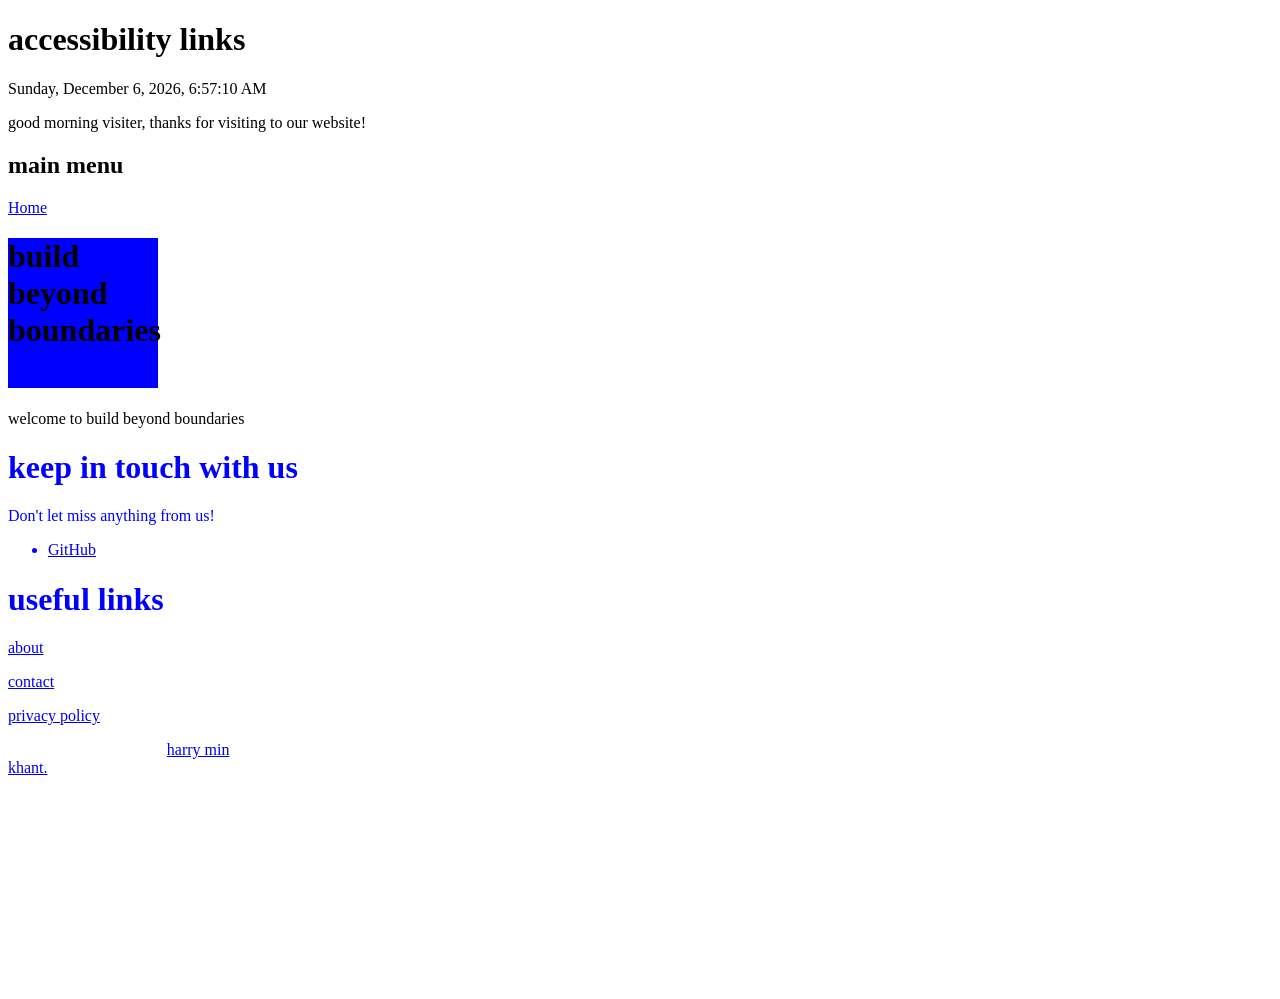
==== index.html @ 02141f34 "changed to html for site" ====
<!doctype html>
<html>
<head>
<meta charset="UTF-8">
<meta name="author" content="harry min khant">
<meta name="keywords" content="harry, min, khant, blind, social, visually impaired, computer, pc, mobile, android">
<link href="/css/style.css" rel="stylesheet" type="text/css">
<script src="scripts/functions.js"></script>
<script src="scripts/all.js"></script>
<script src="scripts/nav.js"></script>
<script src="scripts/footer.js"></script>
<script>sett("");</script>
</head>
<body>
<script>navstart();</script>
<div class="container">
<h1 id="mainc">build beyond boundaries</h1>
<p>welcome to build beyond boundaries</p>
</div>

<script>addfooter();</script>
</body>
</html>
---- css/style.css ----
.skip-link {
  position: absolute;
  left: -9999px;
  top: auto;
  width: 1px;
  height: 1px;
  overflow: hidden;
  z-index: -1;
}

.skip-link:focus {
  position: static;
  width: auto;
  height: auto;
  overflow: visible;
  z-index: 1;
}

body {
  background-color: #fff; /* white */
}
#mainc
{
background-color: blue;
  width: 150px;
  height: 150px;
}
footer
{
color: white;
  width: 250px;
  height: 250px;
}
.beforefooter
{
color: blue;
}
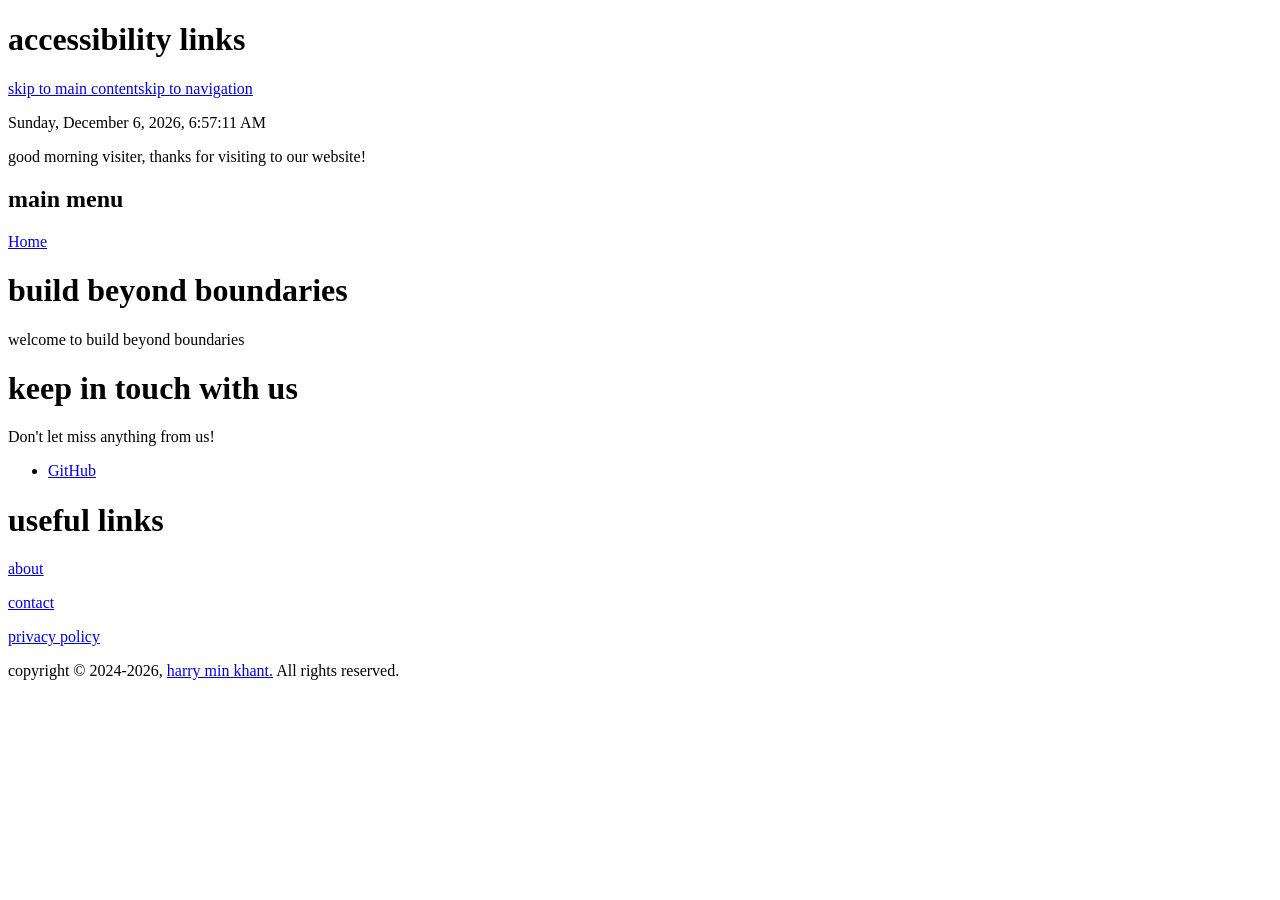
==== commit 92ec025c: "fixed root dir" ====
--- a/index.html
+++ b/index.html
@@ -4,7 +4,7 @@
 <meta charset="UTF-8">
 <meta name="author" content="harry min khant">
 <meta name="keywords" content="harry, min, khant, blind, social, visually impaired, computer, pc, mobile, android">
-<link href="/css/style.css" rel="stylesheet" type="text/css">
+<link href="/bbb/css/style.css" rel="stylesheet" type="text/css">
 <script src="scripts/functions.js"></script>
 <script src="scripts/all.js"></script>
 <script src="scripts/nav.js"></script>
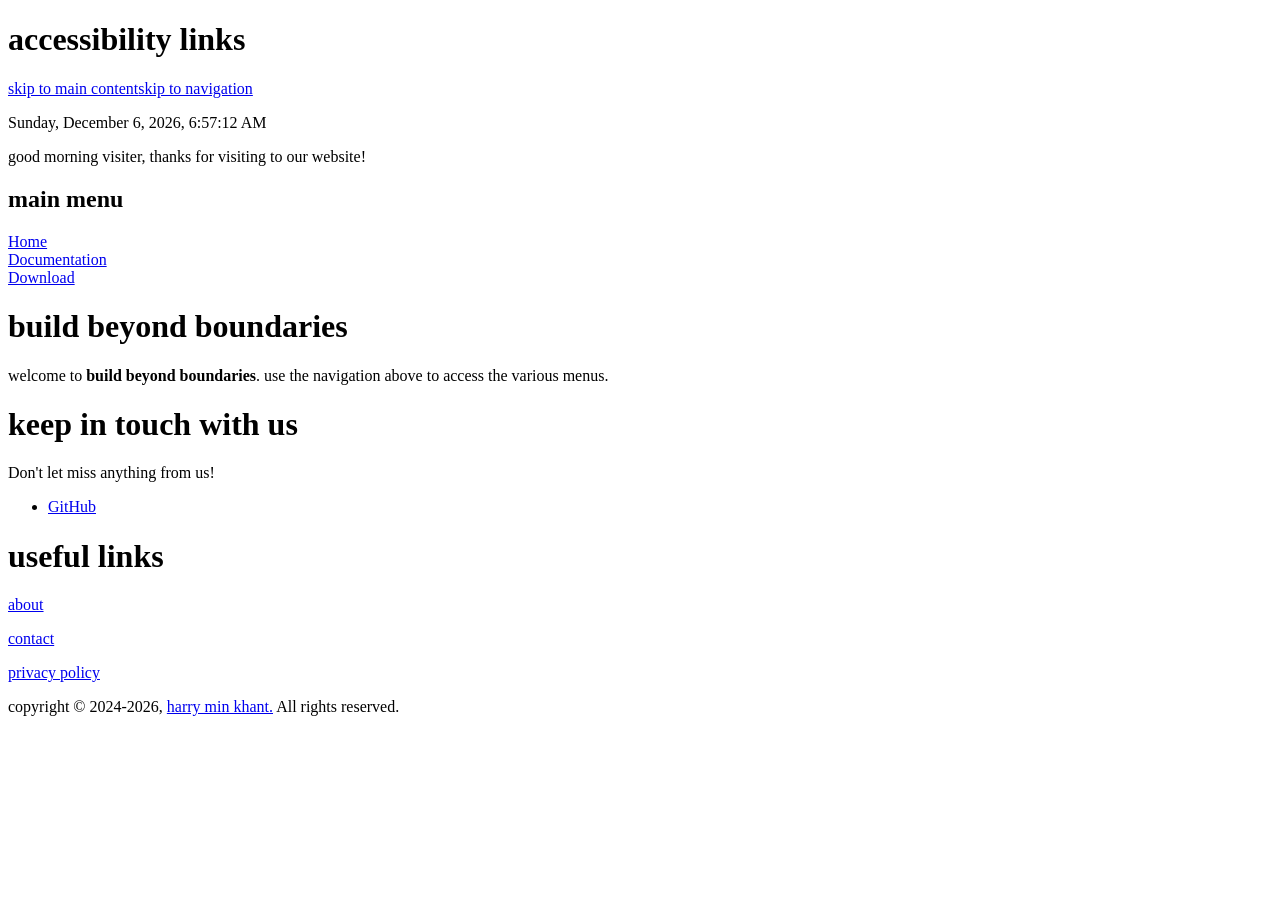
==== commit cd1ac74e: "update, docs, and scripts dir, about, various things" ====
--- a/index.html
+++ b/index.html
@@ -15,7 +15,7 @@
 <script>navstart();</script>
 <div class="container">
 <h1 id="mainc">build beyond boundaries</h1>
-<p>welcome to build beyond boundaries</p>
+<p>welcome to <b>build beyond boundaries</b>. use the navigation above to access the various menus.</p>
 </div>
 
 <script>addfooter();</script>
